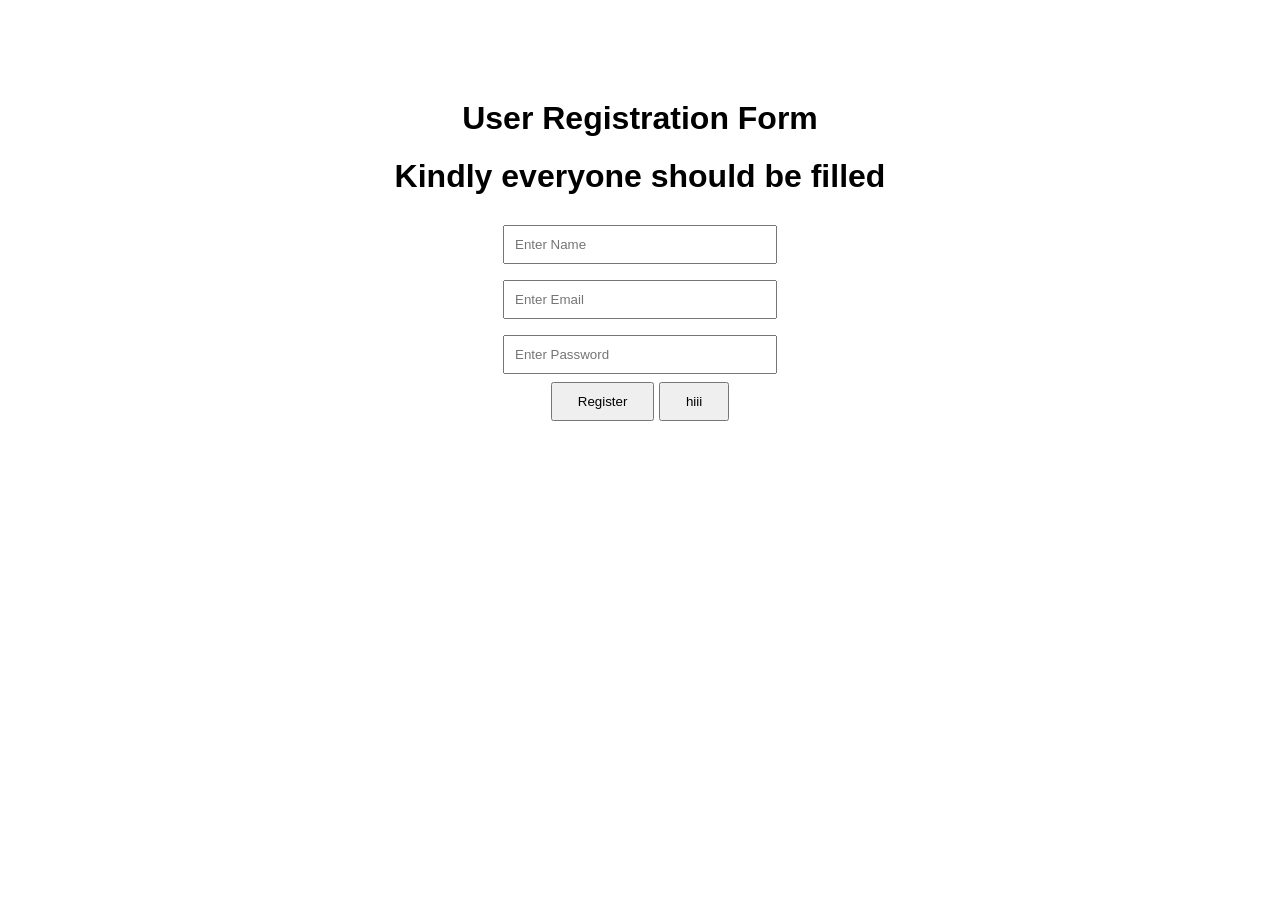
==== index.html @ c3e881cd "Update index.html" ====
<!DOCTYPE html>
<html>
<head>
    <title>User Registration Form </title>
    <link rel="stylesheet" href="style.css">
</head>
<body>

    <h1>User Registration Form</h1>
    <h1>Kindly everyone should be filled </h1>
    <form onsubmit="register(event)">
        <input type="text" id="name" placeholder="Enter Name" required><br>

        <input type="email" id="email" placeholder="Enter Email" required><br>

        <input type="password" id="password" placeholder="Enter Password" required><br>

        <button type="submit">Register</button>
          <button type="submit">hiii</button>
    </form>

    <script src="script.js"></script>
</body>
</html>
---- style.css ----
body {
    text-align: center;
    font-family: Arial;
    margin-top: 100px;
}

input {
    padding: 10px;
    margin: 8px;
    width: 250px;
}

button {
    padding: 10px 25px;
    cursor: pointer;
}
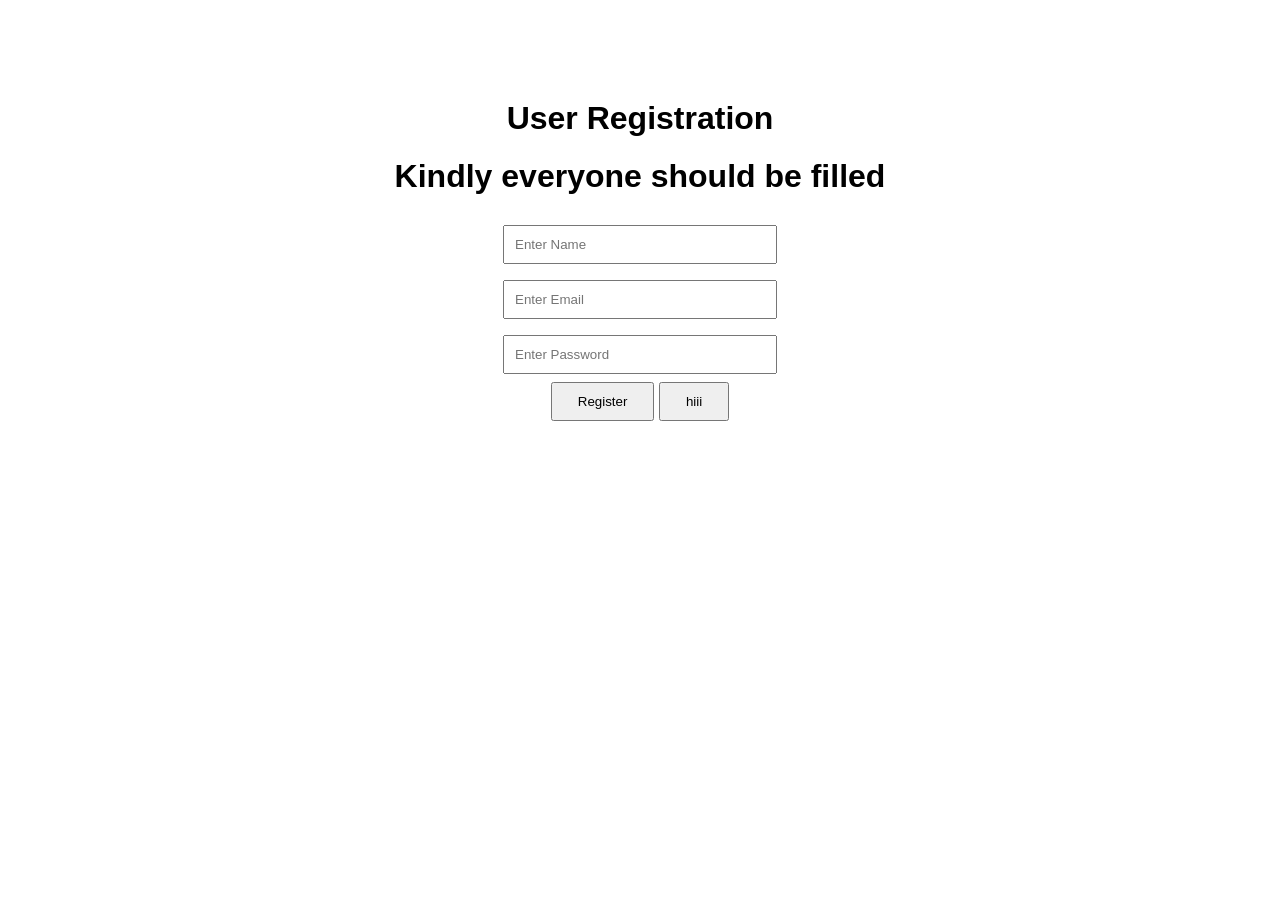
==== commit 4d631b00: "Update index.html" ====
--- a/index.html
+++ b/index.html
@@ -6,7 +6,7 @@
 </head>
 <body>
 
-    <h1>User Registration Form</h1>
+    <h1>User Registration</h1>
     <h1>Kindly everyone should be filled </h1>
     <form onsubmit="register(event)">
         <input type="text" id="name" placeholder="Enter Name" required><br>
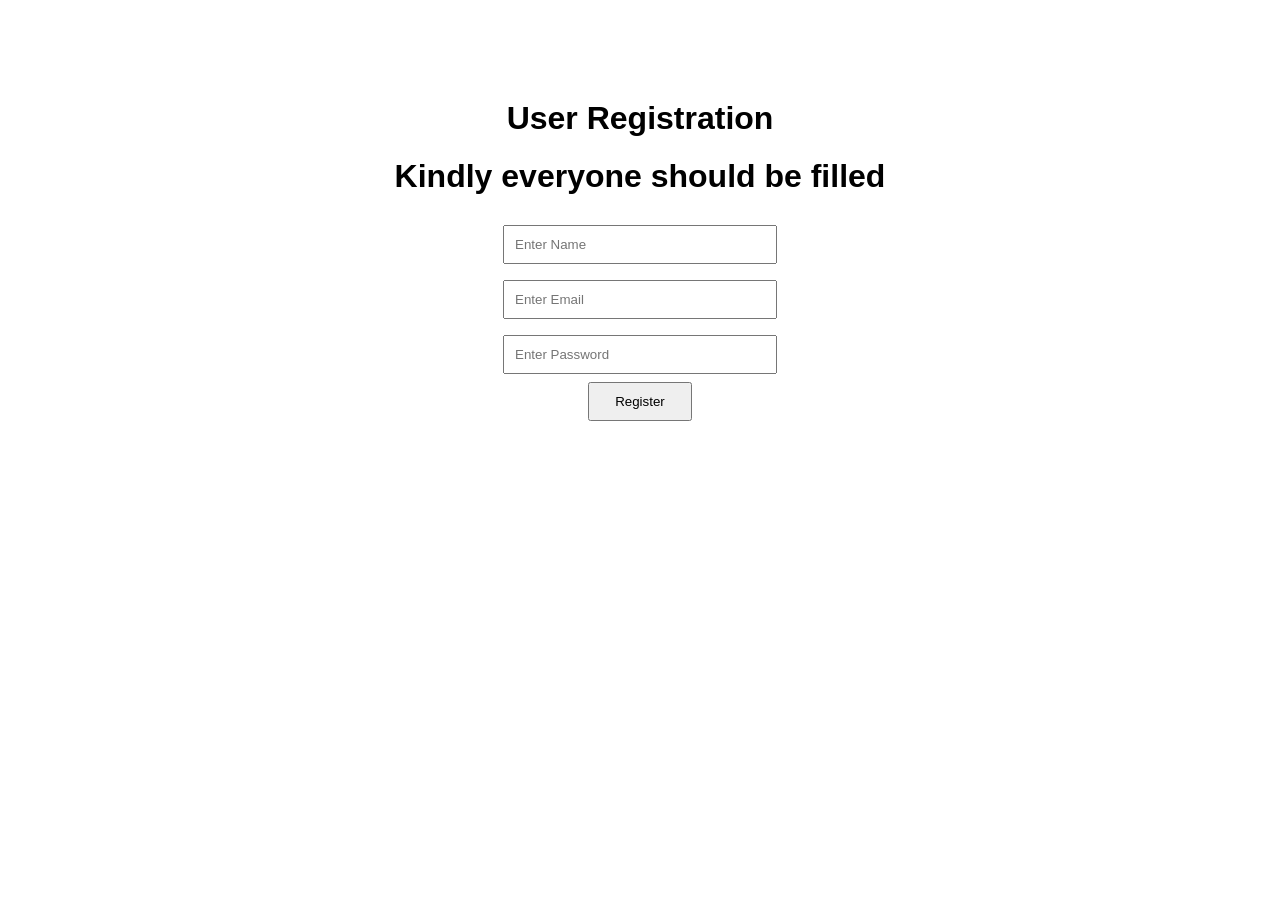
==== commit fd4efe1f: "Update index.html" ====
--- a/index.html
+++ b/index.html
@@ -1,7 +1,7 @@
 <!DOCTYPE html>
 <html>
 <head>
-    <title>User Registration Form </title>
+    <title>User Registration</title>
     <link rel="stylesheet" href="style.css">
 </head>
 <body>
@@ -16,7 +16,7 @@
         <input type="password" id="password" placeholder="Enter Password" required><br>
 
         <button type="submit">Register</button>
-          <button type="submit">hiii</button>
+        
     </form>
 
     <script src="script.js"></script>
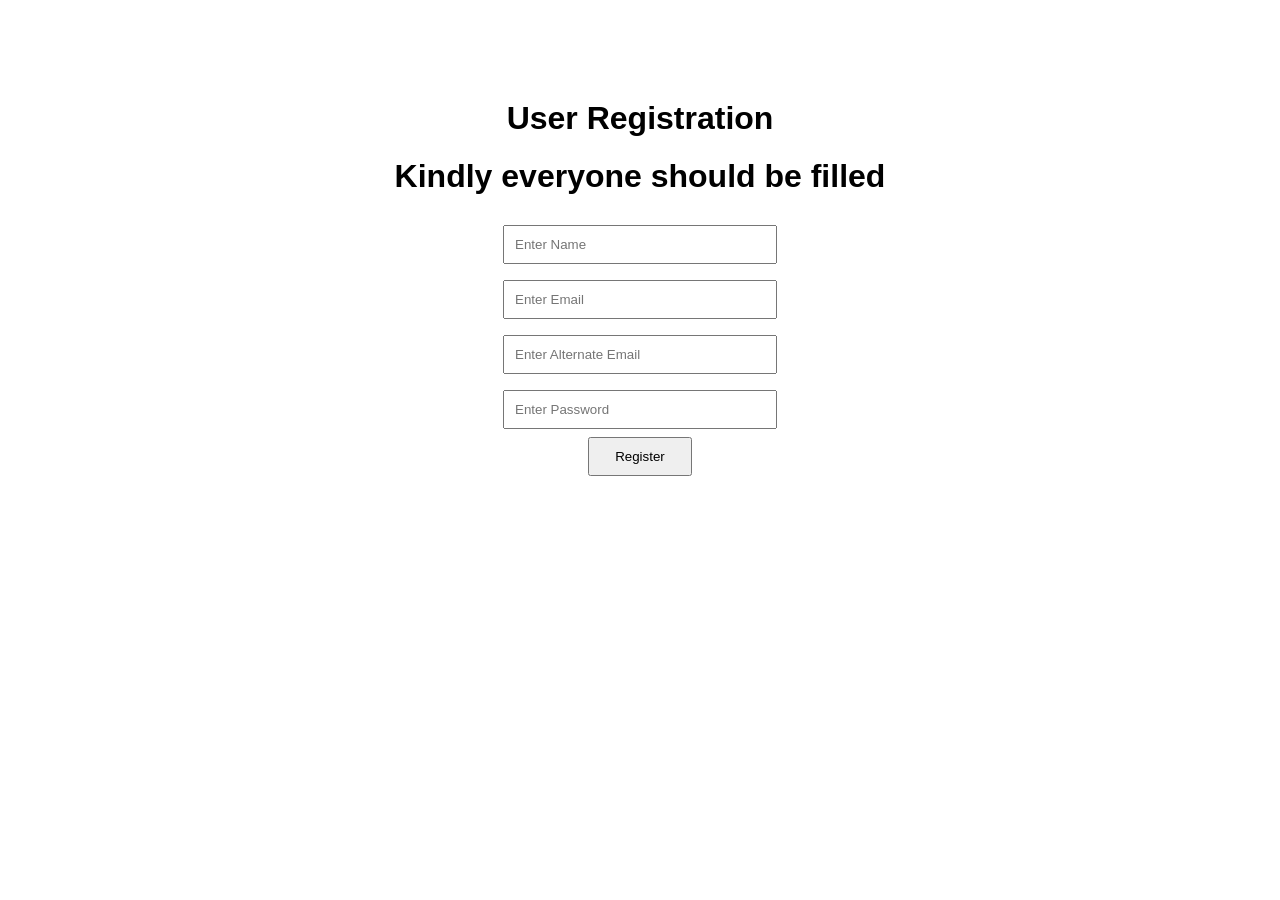
==== commit d99817af: "added alternate email" ====
--- a/index.html
+++ b/index.html
@@ -1,7 +1,7 @@
 <!DOCTYPE html>
 <html>
 <head>
-    <title>User Registration</title>
+    <title>User Registration Form</title>
     <link rel="stylesheet" href="style.css">
 </head>
 <body>
@@ -11,7 +11,8 @@
     <form onsubmit="register(event)">
         <input type="text" id="name" placeholder="Enter Name" required><br>
 
-        <input type="email" id="email" placeholder="Enter Email" required><br>
+        <input type="email" id="email1" placeholder="Enter Email" required><br>
+        <input type="email" id="email2" placeholder="Enter Alternate Email" ><br>
 
         <input type="password" id="password" placeholder="Enter Password" required><br>
 
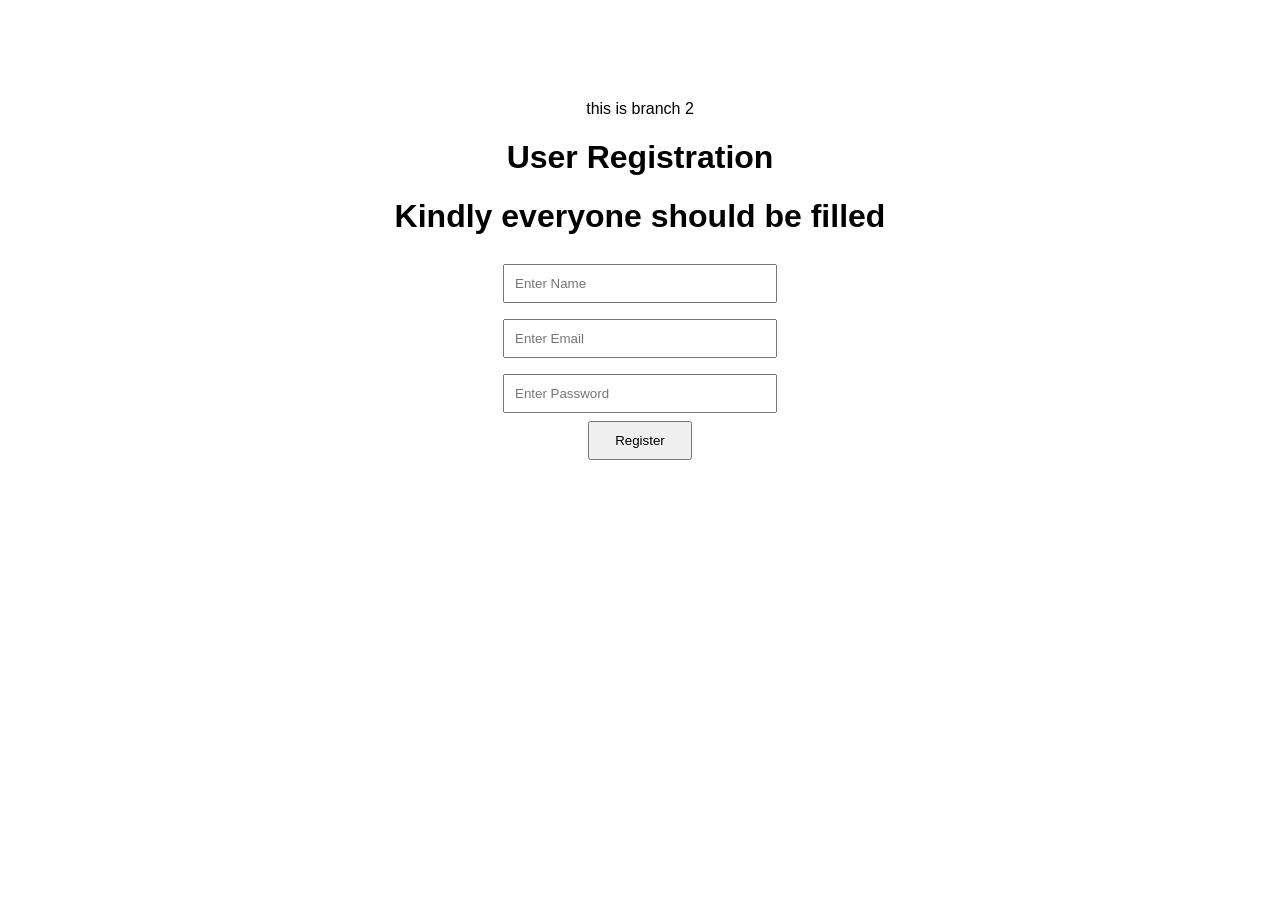
==== commit 7bf49879: "added branch 2" ====
--- a/index.html
+++ b/index.html
@@ -4,22 +4,22 @@
     <title>User Registration Form</title>
     <link rel="stylesheet" href="style.css">
 </head>
-<body>
+<body> 
+    <p> this is branch 2 </p>
 
     <h1>User Registration</h1>
     <h1>Kindly everyone should be filled </h1>
     <form onsubmit="register(event)">
         <input type="text" id="name" placeholder="Enter Name" required><br>
 
-        <input type="email" id="email1" placeholder="Enter Email" required><br>
-        <input type="email" id="email2" placeholder="Enter Alternate Email" ><br>
+        <input type="email" id="email" placeholder="Enter Email" required><br>
 
         <input type="password" id="password" placeholder="Enter Password" required><br>
 
         <button type="submit">Register</button>
         
     </form>
-
+     
     <script src="script.js"></script>
 </body>
 </html>
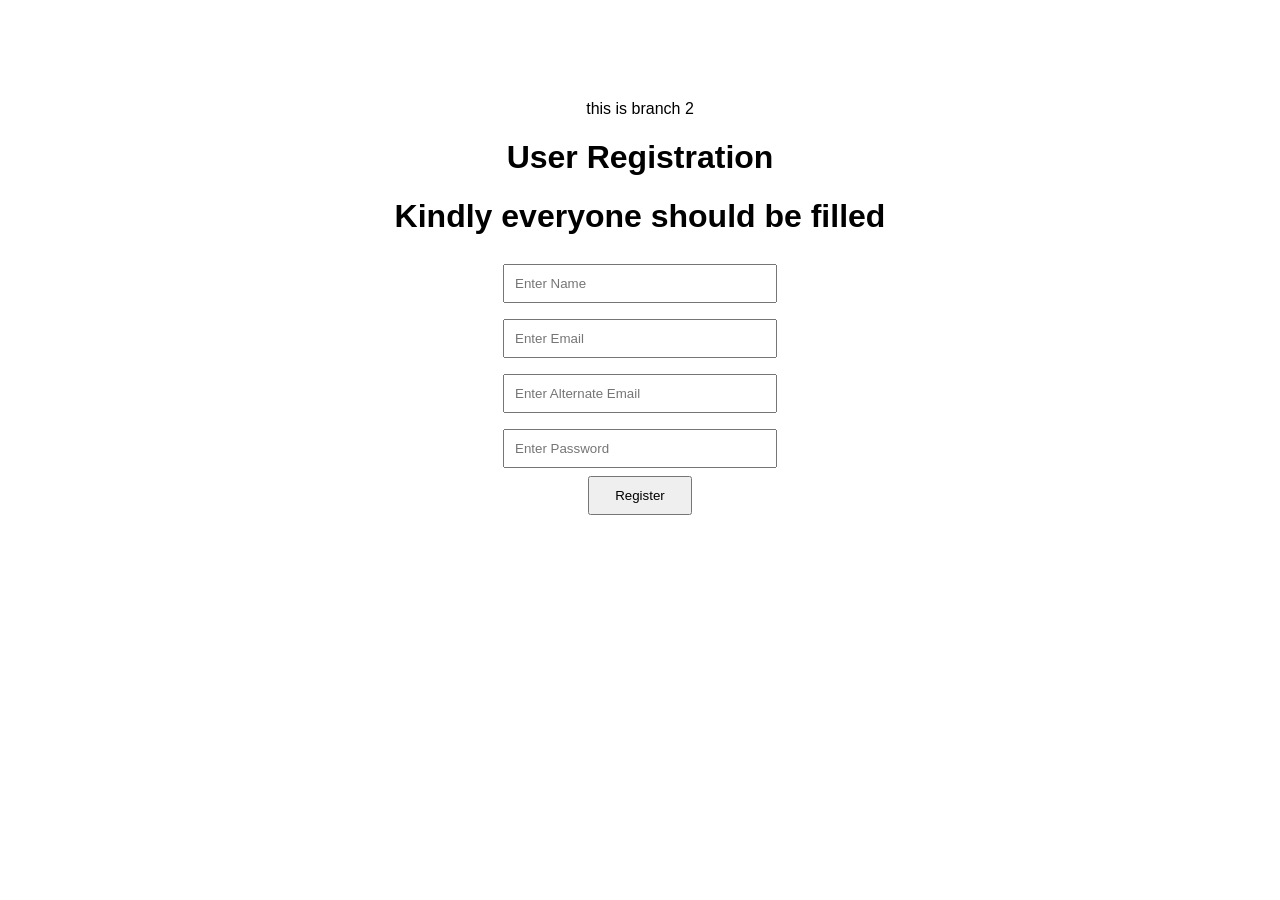
==== commit 2126b756: ":wq" ====
--- a/index.html
+++ b/index.html
@@ -12,7 +12,8 @@
     <form onsubmit="register(event)">
         <input type="text" id="name" placeholder="Enter Name" required><br>
 
-        <input type="email" id="email" placeholder="Enter Email" required><br>
+        <input type="email" id="email1" placeholder="Enter Email" required><br>
+        <input type="email" id="email2" placeholder="Enter Alternate Email" ><br>
 
         <input type="password" id="password" placeholder="Enter Password" required><br>
 
